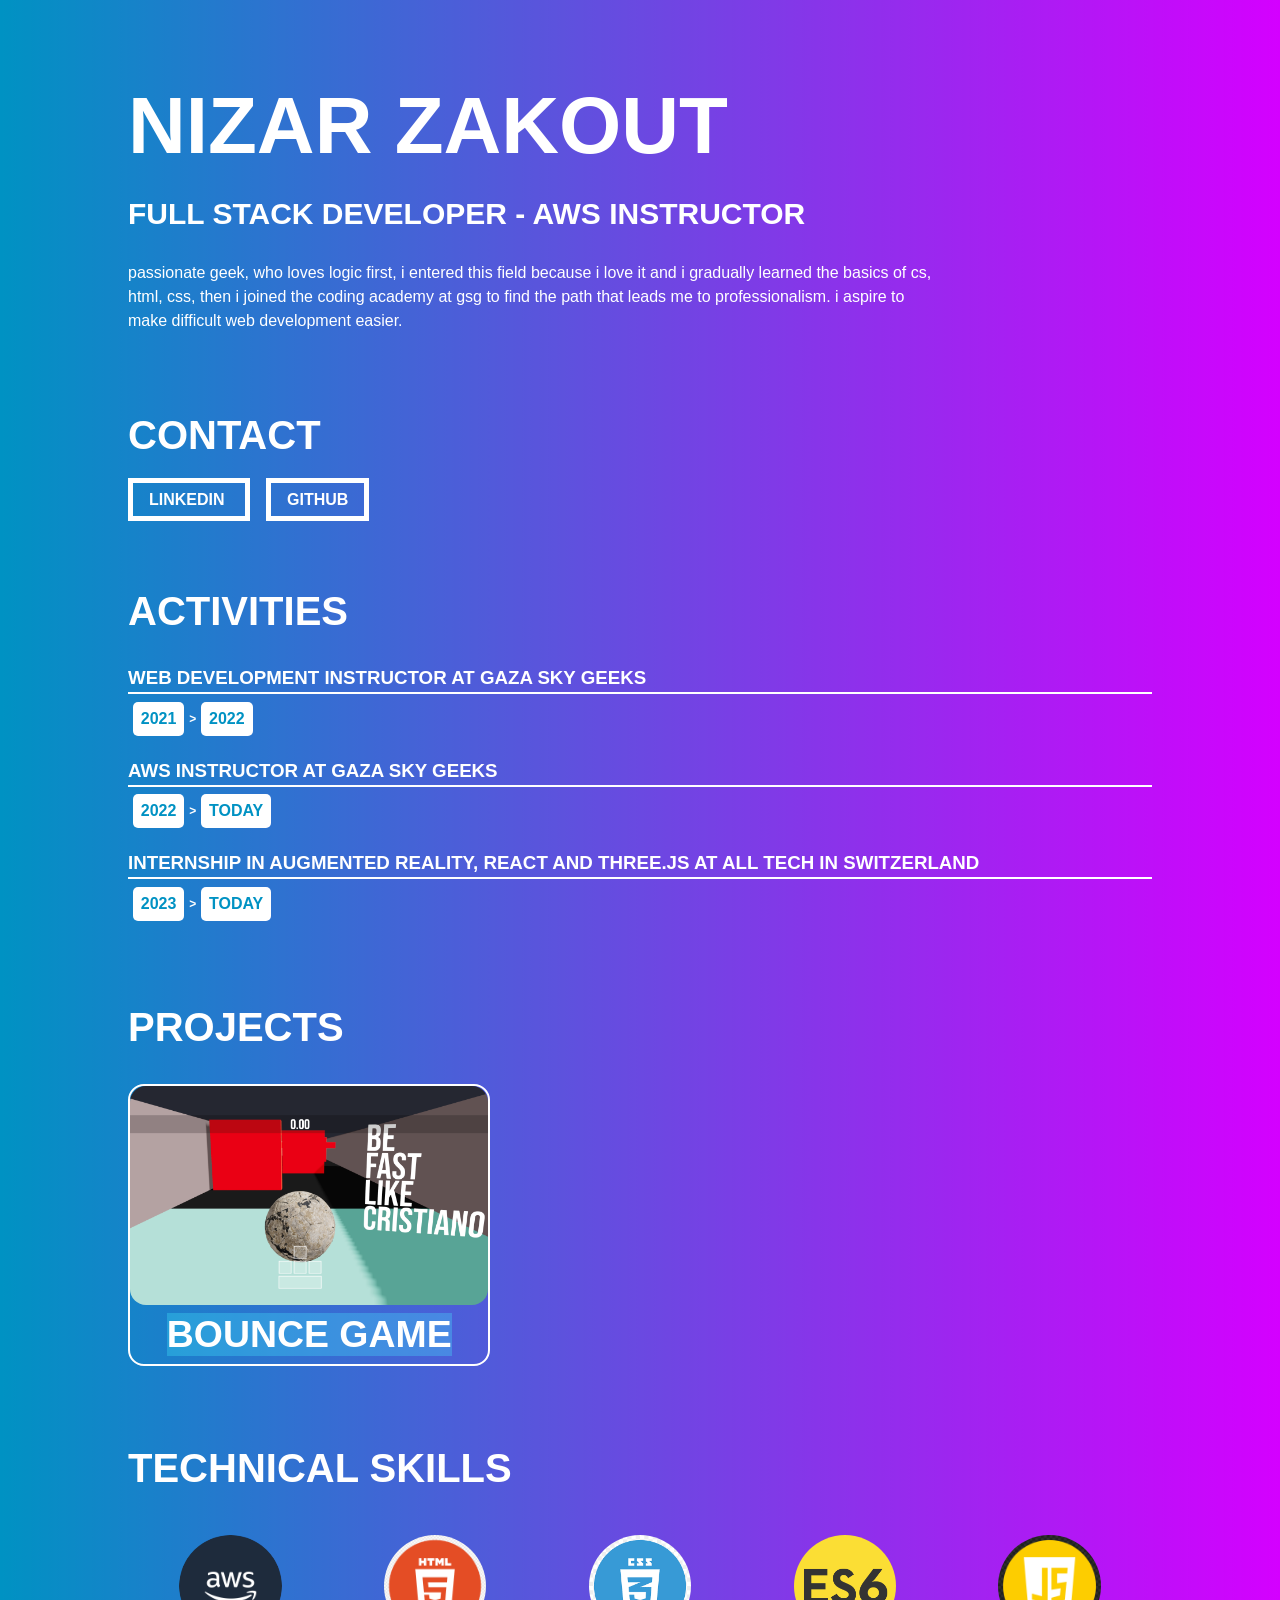
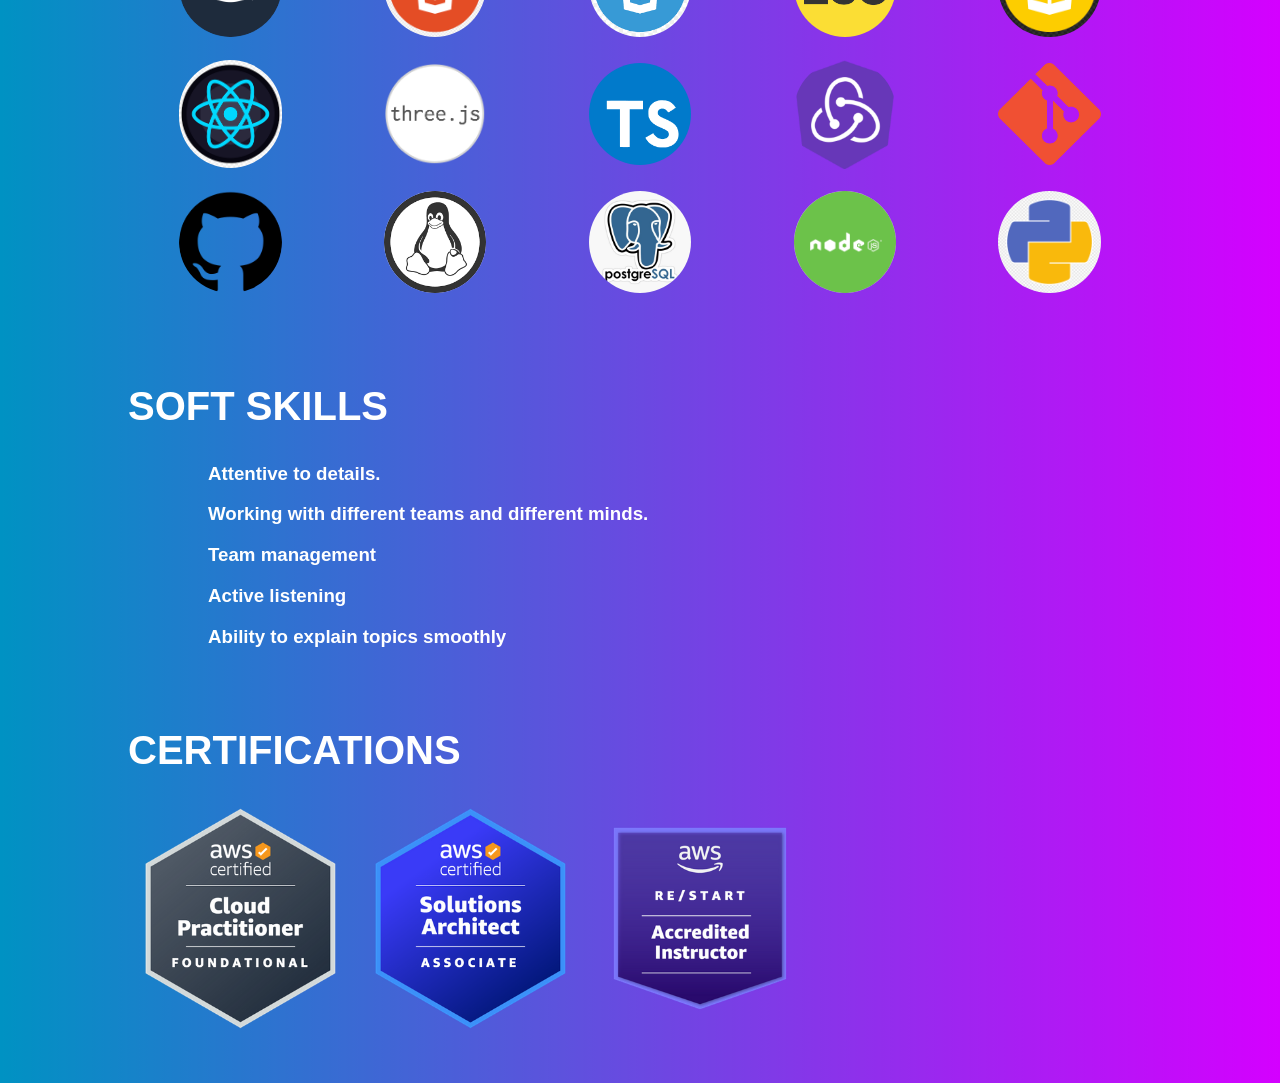
==== public/portofolio/index.html @ 2aec29e2 "update project" ====
<!DOCTYPE html>
<html lang="en">

<head>
    <meta charset="UTF-8">
    <meta http-equiv="X-UA-Compatible" content="IE=edge">
    <meta name="viewport" content="width=device-width, initial-scale=1.0">
    <link rel="stylesheet" href="./style.css" />
    <title>Portfolio</title>
</head>

<body>

    <main class="content">
        <section class="section introduction">
            <h1 class="title">Nizar Zakout</h1>
            <h1 class="sub-title">Full Stack Developer - AWS Instructor </h1>
            <p class="description">Passionate geek, who loves logic first, I
                entered this field because
                I love it and I gradually learned the basics of CS, HTML, CSS,
                then I joined
                the Coding Academy at GSG to find the path that leads me to
                professionalism.
                I aspire to make difficult web development easier.
            </p>
        </section>

        <section class="section contact">
            <h1 class="title-sm">Contact</h1>
            <div>
                <a class="btn"
                    href="https://www.linkedin.com/in/nizar-zakout-44b97421a/"
                    target="_blank">
                    LinkedIn
                </a>
                <a class="btn" href="https://github.com/Nizar7zak"
                    target="_blank">
                    Github
                </a>
            </div>
        </section>

        <section class="section activities">
            <h1 class="title-sm"> activities</h1>
            <div class="activities-container">
                <div class="activity">
                    <h3 class="activity-title">Web development Instructor At
                        GAZA SKY GEEKS</h3>
                    <div class="duration">
                        <p class="date">2021</p>
                        <p class="arrow">></p>
                        <p class="date">2022</p>
                    </div>
                </div>
                <div class="activity">
                    <h3 class="activity-title">AWS Instructor AT GAZA SKY GEEKS
                    </h3>
                    <div class="duration">
                        <p class="date">2022</p>
                        <p class="arrow">></p>
                        <p class="date">Today</p>
                    </div>
                </div>

                <div class="activity">
                    <h3 class="activity-title">Internship in Augmented Reality,
                        react and Three.js at ALL Tech in switzerland </h3>
                    <div class="duration">
                        <p class="date">2023</p>
                        <p class="arrow">></p>
                        <p class="date">Today</p>
                    </div>
                </div>

            </div>
        </section>

        <section class="section projects">
            <h1 class="title-sm"> Projects</h1>
            <div class="projects-container">
                <div class="project">
                    <a target="_blank" class="link" href="https://bounce-game-roan.vercel.app/">
                        <img class="project-image" alt="BounceGame"src="./logos/bounceGame.png" />
                        <h3 class="project-title">Bounce Game</h3>                    
                    </a>
                   

                </div>

            </div>
        </section>


        <section class="section skills">
            <h1 class="title-sm"> Technical Skills</h1>
            <div class="skills-container">
                <img class="logo" alt="aws" src="./logos/aws2.png" />
                <img class="logo" alt="html" src="./logos/html5.png" />
                <img class="logo" alt="css" src="./logos/css.png" />
                <img class="logo" alt="es6" src="./logos/es6.png" />
                <img class="logo" alt="js" src="./logos/js.png" />
                <img class="logo" alt="react" src="./logos/reactt.png" />
                <img class="logo" alt="three" src="./logos/threeJs.png" />
                <img class="logo" alt="typescript" src="./logos/ts.png" />
                <img class="logo" alt="redux" src="./logos/reduxx.png" />
                <img class="logo" alt="git" src="./logos/git.png" />
                <img class="logo" alt="github" src="./logos/github.png" />
                <img class="logo" alt="shell" src="./logos/unix.png" />
                <img class="logo" alt="SQL" src="./logos/post.jpeg" />
                <img class="logo" alt="node" src="./logos/node.png" />
                <img class="logo" alt="python" src="./logos/pythonn.png" />

            </div>
        </section>

        <section class="section soft">
            <h1 class="title-sm"> Soft Skills</h1>
            <div class="soft-container">
                <h3 class="skill-title">
                    Attentive to details.
                </h3>
                <h3 class="skill-title">
                    Working with different teams and different minds.

                </h3>
                <h3 class="skill-title">
                    Team management
                </h3>
                <h3 class="skill-title">
                    Active listening
                </h3>
                <h3 class="skill-title">
                    Ability to explain topics smoothly
                </h3>

            </div>
        </section>


        <section class="section certifications">
            <h1 class="title-sm"> Certifications</h1>
            <div class="certifications-container">
                <img class="cert" alt="CP" src="./logos/cp.png" />
                <img class="cert" alt="SAA" src="./logos/saa.png" />
                <img class="cert" alt="CI" src="./logos/ci.png" />
            </div>
        </section>


    </main>
</body>

</html>
---- public/portofolio/style.css ----
body, html {
    box-sizing: border-box;
    margin: 0;
    padding: 0;
    border: 0;
    text-size-adjust: 100%;
    background: #0092c3;
    background-image: linear-gradient(to right, rgba(255,0,0,0), rgb(212, 0, 255));
    color: #fff;
    font-weight: 400;
    font-size: 16px;
    font-family: sans-serif;
    display: flex;
    justify-content: center;
    align-items: center;
    text-transform: uppercase;
}

main { 
    width: 80%;
}

section {
    width: 100%;
    margin-top: 5rem;
}

.title {
    margin-bottom: 0.05em;
    font-size: 80px;
    font-weight: 700;
}

.title-sm {
    font-size: 40px;
}

.sub-title {
    font-size: 30px;
    margin-bottom: 1em;
}

.description {
    vertical-align: baseline;
    line-height: 1.5em;
    width: 80%;
    text-transform: lowercase;
}

.btn {
    text-decoration: none;
    color: #ffffff;
    padding: 0.5rem 1rem;
    border: 5px solid #fff;
    font-weight: 700;
    cursor: pointer;
    margin-right: 1rem;
}

.btn:hover {
    color: #0092c3;
    border: 5px solid #0092c3;
    background-color: #fff;
}

.skills-container {
    width: 100%;
    display: flex;
    height: auto;
    justify-content: space-around;
    align-items: center;
    flex-wrap: wrap;
}
.logo {
    max-width: 10%;
    border-radius: 5rem;
    margin:0.7rem 3rem;
}

.projects-container {
    width: 100%;
}

.project{
    max-width: 35%;
    border: 2px solid #fff;
    border-radius: 1rem;
}

.project-image {
    max-width: 100%;
    border-radius: 1rem;
}

.link {
    text-decoration: none;
    color: #ffffff;
    font-size: 2rem;
    font-weight: bold;
    display: flex;
    flex-direction: column;
    justify-content: center;
    align-items: center;
}

.project-title {
    background-color: #45f3ff46;
    margin: 0.5rem 0 0.5rem 0 ;
}


.duration {
    display: flex;
    justify-content:flex-start;
    align-items: center;
}
.date {
    display: inline-block;
    text-transform: uppercase;
    padding: 8px 8px;
    color: #0092c3;
    background: #fff;
    font-weight: 900;
    border-radius: 5px;
    margin: 0.3rem;
}

.arrow {
    font-size: 12px;
    font-weight: bold;
}
.activity-title {
    padding-bottom: 3px;
    margin-bottom: 3px;
    border-bottom: 2px solid #fff;
}

.soft-container {
    width: 80%;
    padding-left: 5rem;

}
.skill-title {
    margin-bottom: 3px;
    text-transform: none;
}

.certifications {
    margin-bottom: 3rem;
}

.cert {
    max-width: 22%;
}
/* width */
::-webkit-scrollbar {
    width: 10px;
  }
  
  /* Track */
  ::-webkit-scrollbar-track {
    background: #0a0a0a; 
  }
   
  /* Handle */
  ::-webkit-scrollbar-thumb {
    background: #888; 
  }
  
  /* Handle on hover */
  ::-webkit-scrollbar-thumb:hover {
    background: #555; 
  }
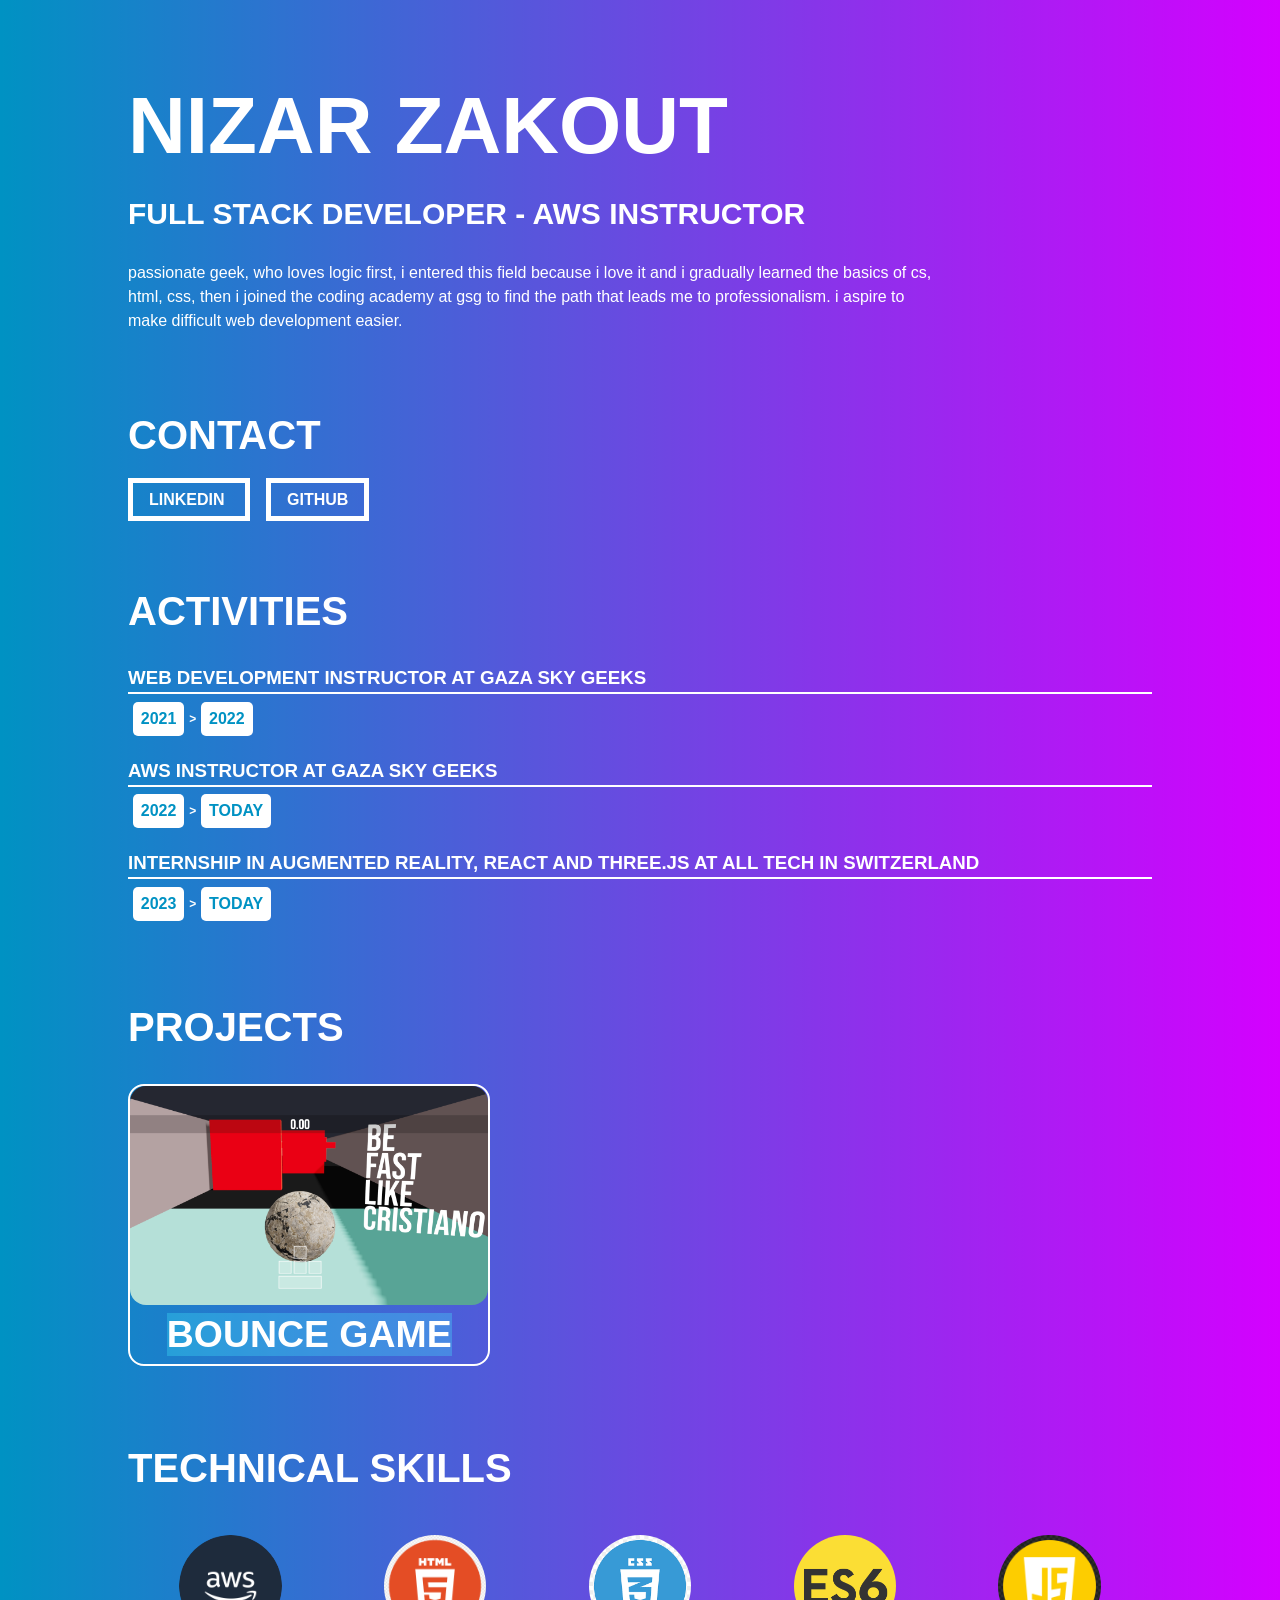
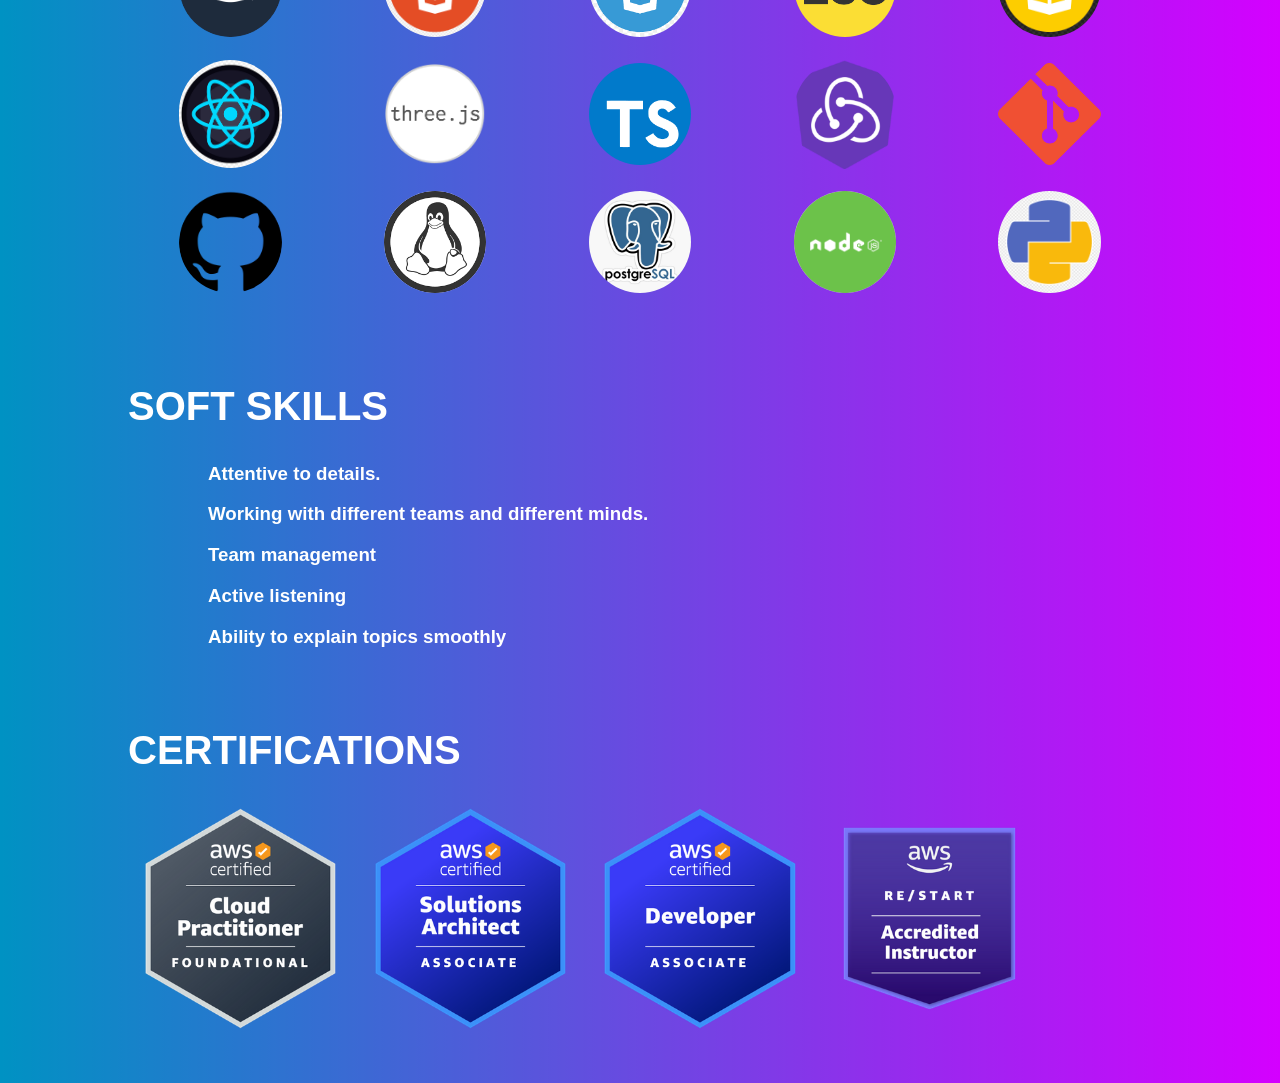
==== commit 5ae6a3bb: "developer" ====
--- a/public/portofolio/index.html
+++ b/public/portofolio/index.html
@@ -1,153 +1,141 @@
 <!DOCTYPE html>
 <html lang="en">
-
-<head>
-    <meta charset="UTF-8">
-    <meta http-equiv="X-UA-Compatible" content="IE=edge">
-    <meta name="viewport" content="width=device-width, initial-scale=1.0">
+  <head>
+    <meta charset="UTF-8" />
+    <meta http-equiv="X-UA-Compatible" content="IE=edge" />
+    <meta name="viewport" content="width=device-width, initial-scale=1.0" />
     <link rel="stylesheet" href="./style.css" />
     <title>Portfolio</title>
-</head>
+  </head>
 
-<body>
+  <body>
+    <main class="content">
+      <section class="section introduction">
+        <h1 class="title">Nizar Zakout</h1>
+        <h1 class="sub-title">Full Stack Developer - AWS Instructor</h1>
+        <p class="description">
+          Passionate geek, who loves logic first, I entered this field because I
+          love it and I gradually learned the basics of CS, HTML, CSS, then I
+          joined the Coding Academy at GSG to find the path that leads me to
+          professionalism. I aspire to make difficult web development easier.
+        </p>
+      </section>
 
-    <main class="content">
-        <section class="section introduction">
-            <h1 class="title">Nizar Zakout</h1>
-            <h1 class="sub-title">Full Stack Developer - AWS Instructor </h1>
-            <p class="description">Passionate geek, who loves logic first, I
-                entered this field because
-                I love it and I gradually learned the basics of CS, HTML, CSS,
-                then I joined
-                the Coding Academy at GSG to find the path that leads me to
-                professionalism.
-                I aspire to make difficult web development easier.
-            </p>
-        </section>
+      <section class="section contact">
+        <h1 class="title-sm">Contact</h1>
+        <div>
+          <a
+            class="btn"
+            href="https://www.linkedin.com/in/nizar-zakout-44b97421a/"
+            target="_blank"
+          >
+            LinkedIn
+          </a>
+          <a class="btn" href="https://github.com/Nizar7zak" target="_blank">
+            Github
+          </a>
+        </div>
+      </section>
 
-        <section class="section contact">
-            <h1 class="title-sm">Contact</h1>
-            <div>
-                <a class="btn"
-                    href="https://www.linkedin.com/in/nizar-zakout-44b97421a/"
-                    target="_blank">
-                    LinkedIn
-                </a>
-                <a class="btn" href="https://github.com/Nizar7zak"
-                    target="_blank">
-                    Github
-                </a>
+      <section class="section activities">
+        <h1 class="title-sm">activities</h1>
+        <div class="activities-container">
+          <div class="activity">
+            <h3 class="activity-title">
+              Web development Instructor At GAZA SKY GEEKS
+            </h3>
+            <div class="duration">
+              <p class="date">2021</p>
+              <p class="arrow">></p>
+              <p class="date">2022</p>
             </div>
-        </section>
+          </div>
+          <div class="activity">
+            <h3 class="activity-title">AWS Instructor AT GAZA SKY GEEKS</h3>
+            <div class="duration">
+              <p class="date">2022</p>
+              <p class="arrow">></p>
+              <p class="date">Today</p>
+            </div>
+          </div>
 
-        <section class="section activities">
-            <h1 class="title-sm"> activities</h1>
-            <div class="activities-container">
-                <div class="activity">
-                    <h3 class="activity-title">Web development Instructor At
-                        GAZA SKY GEEKS</h3>
-                    <div class="duration">
-                        <p class="date">2021</p>
-                        <p class="arrow">></p>
-                        <p class="date">2022</p>
-                    </div>
-                </div>
-                <div class="activity">
-                    <h3 class="activity-title">AWS Instructor AT GAZA SKY GEEKS
-                    </h3>
-                    <div class="duration">
-                        <p class="date">2022</p>
-                        <p class="arrow">></p>
-                        <p class="date">Today</p>
-                    </div>
-                </div>
+          <div class="activity">
+            <h3 class="activity-title">
+              Internship in Augmented Reality, react and Three.js at ALL Tech in
+              switzerland
+            </h3>
+            <div class="duration">
+              <p class="date">2023</p>
+              <p class="arrow">></p>
+              <p class="date">Today</p>
+            </div>
+          </div>
+        </div>
+      </section>
 
-                <div class="activity">
-                    <h3 class="activity-title">Internship in Augmented Reality,
-                        react and Three.js at ALL Tech in switzerland </h3>
-                    <div class="duration">
-                        <p class="date">2023</p>
-                        <p class="arrow">></p>
-                        <p class="date">Today</p>
-                    </div>
-                </div>
+      <section class="section projects">
+        <h1 class="title-sm">Projects</h1>
+        <div class="projects-container">
+          <div class="project">
+            <a
+              target="_blank"
+              class="link"
+              href="https://bounce-game-roan.vercel.app/"
+            >
+              <img
+                class="project-image"
+                alt="BounceGame"
+                src="./logos/bounceGame.png"
+              />
+              <h3 class="project-title">Bounce Game</h3>
+            </a>
+          </div>
+        </div>
+      </section>
 
-            </div>
-        </section>
+      <section class="section skills">
+        <h1 class="title-sm">Technical Skills</h1>
+        <div class="skills-container">
+          <img class="logo" alt="aws" src="./logos/aws2.png" />
+          <img class="logo" alt="html" src="./logos/html5.png" />
+          <img class="logo" alt="css" src="./logos/css.png" />
+          <img class="logo" alt="es6" src="./logos/es6.png" />
+          <img class="logo" alt="js" src="./logos/js.png" />
+          <img class="logo" alt="react" src="./logos/reactt.png" />
+          <img class="logo" alt="three" src="./logos/threeJs.png" />
+          <img class="logo" alt="typescript" src="./logos/ts.png" />
+          <img class="logo" alt="redux" src="./logos/reduxx.png" />
+          <img class="logo" alt="git" src="./logos/git.png" />
+          <img class="logo" alt="github" src="./logos/github.png" />
+          <img class="logo" alt="shell" src="./logos/unix.png" />
+          <img class="logo" alt="SQL" src="./logos/post.jpeg" />
+          <img class="logo" alt="node" src="./logos/node.png" />
+          <img class="logo" alt="python" src="./logos/pythonn.png" />
+        </div>
+      </section>
 
-        <section class="section projects">
-            <h1 class="title-sm"> Projects</h1>
-            <div class="projects-container">
-                <div class="project">
-                    <a target="_blank" class="link" href="https://bounce-game-roan.vercel.app/">
-                        <img class="project-image" alt="BounceGame"src="./logos/bounceGame.png" />
-                        <h3 class="project-title">Bounce Game</h3>                    
-                    </a>
-                   
+      <section class="section soft">
+        <h1 class="title-sm">Soft Skills</h1>
+        <div class="soft-container">
+          <h3 class="skill-title">Attentive to details.</h3>
+          <h3 class="skill-title">
+            Working with different teams and different minds.
+          </h3>
+          <h3 class="skill-title">Team management</h3>
+          <h3 class="skill-title">Active listening</h3>
+          <h3 class="skill-title">Ability to explain topics smoothly</h3>
+        </div>
+      </section>
 
-                </div>
-
-            </div>
-        </section>
-
-
-        <section class="section skills">
-            <h1 class="title-sm"> Technical Skills</h1>
-            <div class="skills-container">
-                <img class="logo" alt="aws" src="./logos/aws2.png" />
-                <img class="logo" alt="html" src="./logos/html5.png" />
-                <img class="logo" alt="css" src="./logos/css.png" />
-                <img class="logo" alt="es6" src="./logos/es6.png" />
-                <img class="logo" alt="js" src="./logos/js.png" />
-                <img class="logo" alt="react" src="./logos/reactt.png" />
-                <img class="logo" alt="three" src="./logos/threeJs.png" />
-                <img class="logo" alt="typescript" src="./logos/ts.png" />
-                <img class="logo" alt="redux" src="./logos/reduxx.png" />
-                <img class="logo" alt="git" src="./logos/git.png" />
-                <img class="logo" alt="github" src="./logos/github.png" />
-                <img class="logo" alt="shell" src="./logos/unix.png" />
-                <img class="logo" alt="SQL" src="./logos/post.jpeg" />
-                <img class="logo" alt="node" src="./logos/node.png" />
-                <img class="logo" alt="python" src="./logos/pythonn.png" />
-
-            </div>
-        </section>
-
-        <section class="section soft">
-            <h1 class="title-sm"> Soft Skills</h1>
-            <div class="soft-container">
-                <h3 class="skill-title">
-                    Attentive to details.
-                </h3>
-                <h3 class="skill-title">
-                    Working with different teams and different minds.
-
-                </h3>
-                <h3 class="skill-title">
-                    Team management
-                </h3>
-                <h3 class="skill-title">
-                    Active listening
-                </h3>
-                <h3 class="skill-title">
-                    Ability to explain topics smoothly
-                </h3>
-
-            </div>
-        </section>
-
-
-        <section class="section certifications">
-            <h1 class="title-sm"> Certifications</h1>
-            <div class="certifications-container">
-                <img class="cert" alt="CP" src="./logos/cp.png" />
-                <img class="cert" alt="SAA" src="./logos/saa.png" />
-                <img class="cert" alt="CI" src="./logos/ci.png" />
-            </div>
-        </section>
-
-
+      <section class="section certifications">
+        <h1 class="title-sm">Certifications</h1>
+        <div class="certifications-container">
+          <img class="cert" alt="CP" src="./logos/cp.png" />
+          <img class="cert" alt="SAA" src="./logos/saa.png" />
+          <img class="cert" alt="CI" src="./logos/image.png" />
+          <img class="cert" alt="CI" src="./logos/ci.png" />
+        </div>
+      </section>
     </main>
-</body>
-
-</html>+  </body>
+</html>
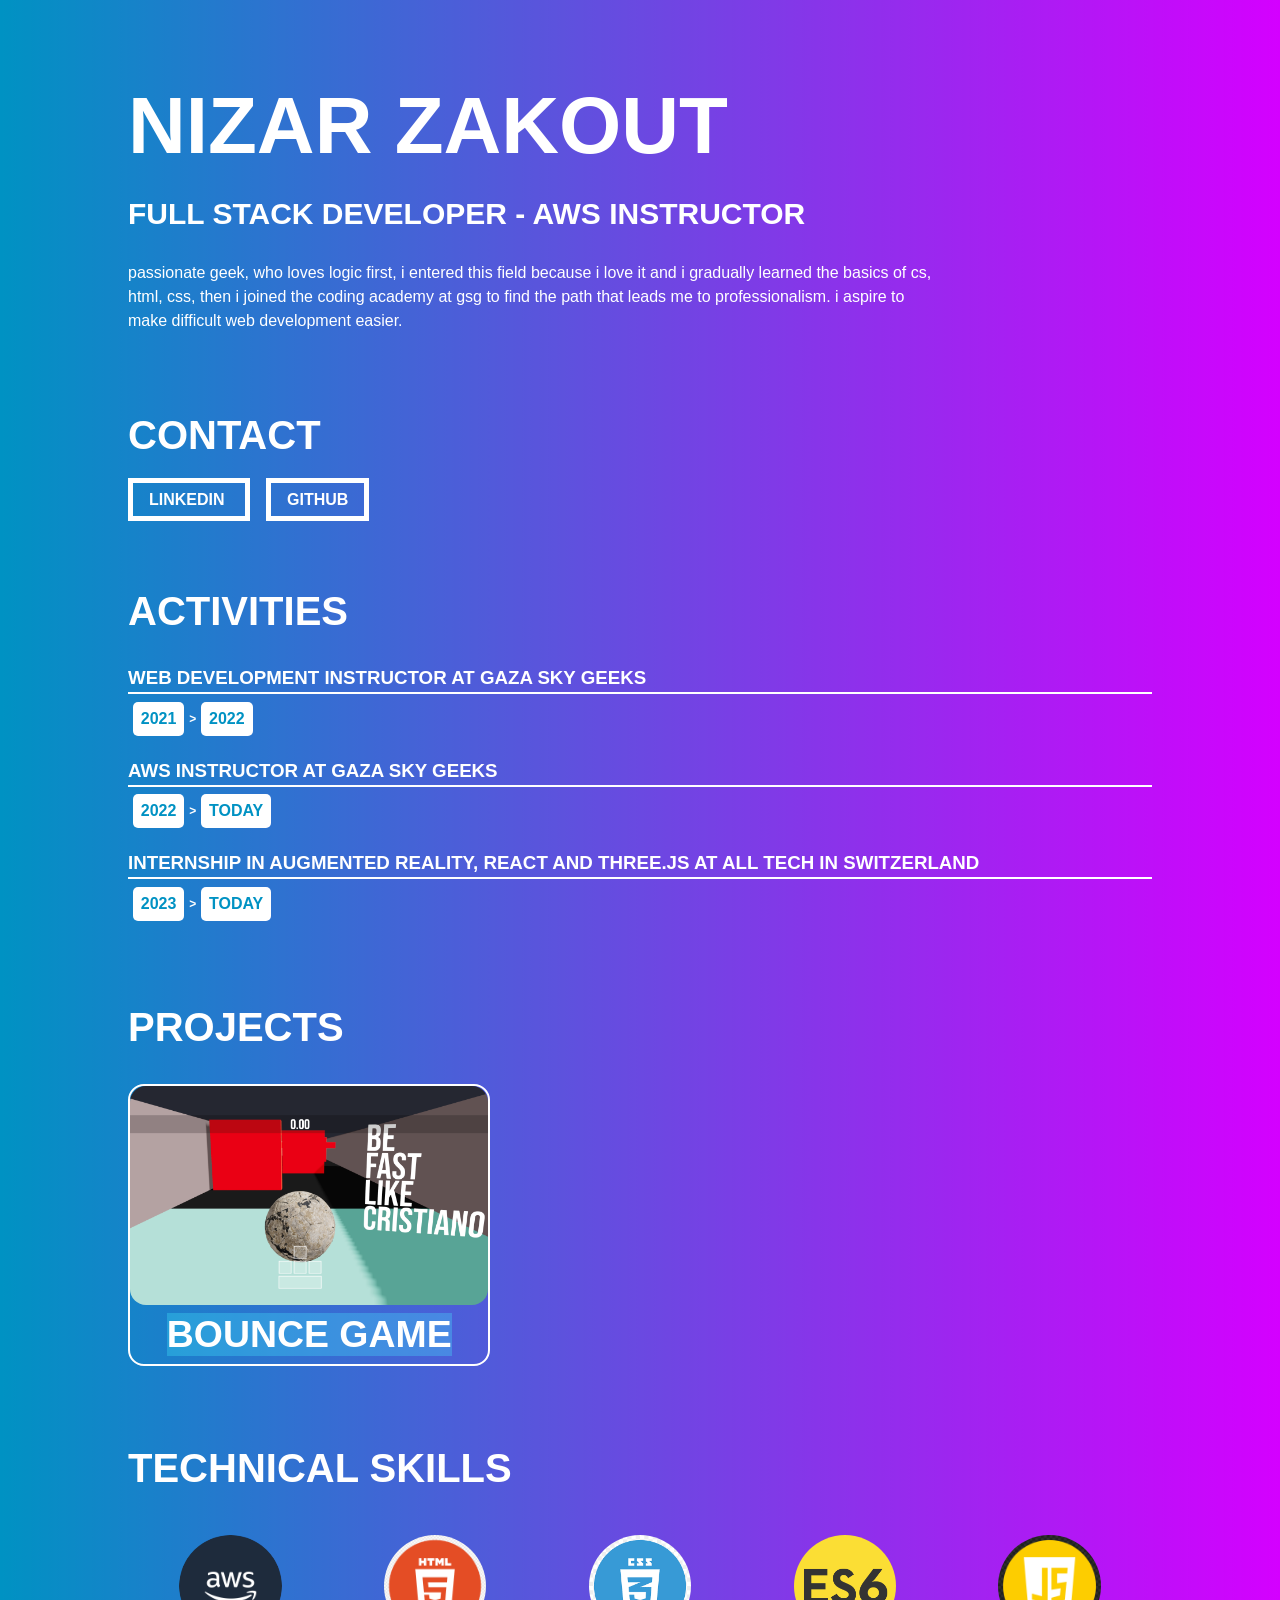
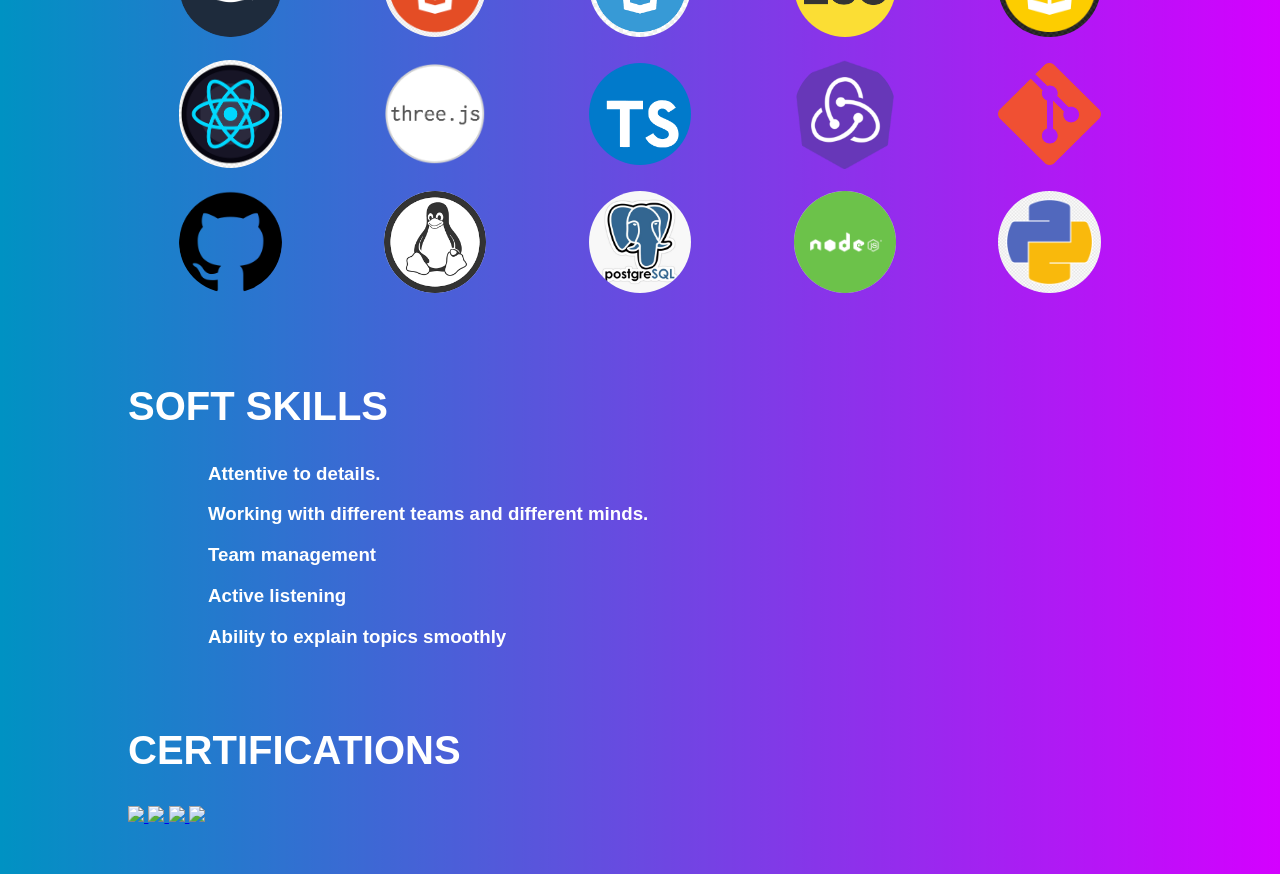
==== commit 8e969eeb: "a" ====
--- a/public/portofolio/index.html
+++ b/public/portofolio/index.html
@@ -1,141 +1,150 @@
 <!DOCTYPE html>
 <html lang="en">
-  <head>
+
+<head>
     <meta charset="UTF-8" />
     <meta http-equiv="X-UA-Compatible" content="IE=edge" />
     <meta name="viewport" content="width=device-width, initial-scale=1.0" />
     <link rel="stylesheet" href="./style.css" />
     <title>Portfolio</title>
-  </head>
+</head>
 
-  <body>
+<body>
     <main class="content">
-      <section class="section introduction">
-        <h1 class="title">Nizar Zakout</h1>
-        <h1 class="sub-title">Full Stack Developer - AWS Instructor</h1>
-        <p class="description">
-          Passionate geek, who loves logic first, I entered this field because I
-          love it and I gradually learned the basics of CS, HTML, CSS, then I
-          joined the Coding Academy at GSG to find the path that leads me to
-          professionalism. I aspire to make difficult web development easier.
-        </p>
-      </section>
+        <section class="section introduction">
+            <h1 class="title">Nizar Zakout</h1>
+            <h1 class="sub-title">Full Stack Developer - AWS Instructor</h1>
+            <p class="description">
+                Passionate geek, who loves logic first, I entered this field because I
+                love it and I gradually learned the basics of CS, HTML, CSS, then I
+                joined the Coding Academy at GSG to find the path that leads me to
+                professionalism. I aspire to make difficult web development easier.
+            </p>
+        </section>
 
-      <section class="section contact">
-        <h1 class="title-sm">Contact</h1>
-        <div>
-          <a
-            class="btn"
-            href="https://www.linkedin.com/in/nizar-zakout-44b97421a/"
-            target="_blank"
-          >
-            LinkedIn
-          </a>
-          <a class="btn" href="https://github.com/Nizar7zak" target="_blank">
-            Github
-          </a>
-        </div>
-      </section>
+        <section class="section contact">
+            <h1 class="title-sm">Contact</h1>
+            <div>
+                <a class="btn" href="https://www.linkedin.com/in/nizar-zakout-44b97421a/" target="_blank">
+                    LinkedIn
+                </a>
+                <a class="btn" href="https://github.com/Nizar7zak" target="_blank">
+                    Github
+                </a>
+            </div>
+        </section>
 
-      <section class="section activities">
-        <h1 class="title-sm">activities</h1>
-        <div class="activities-container">
-          <div class="activity">
-            <h3 class="activity-title">
-              Web development Instructor At GAZA SKY GEEKS
-            </h3>
-            <div class="duration">
-              <p class="date">2021</p>
-              <p class="arrow">></p>
-              <p class="date">2022</p>
+        <section class="section activities">
+            <h1 class="title-sm">activities</h1>
+            <div class="activities-container">
+                <div class="activity">
+                    <h3 class="activity-title">
+                        Web development Instructor At GAZA SKY GEEKS
+                    </h3>
+                    <div class="duration">
+                        <p class="date">2021</p>
+                        <p class="arrow">></p>
+                        <p class="date">2022</p>
+                    </div>
+                </div>
+                <div class="activity">
+                    <h3 class="activity-title">AWS Instructor AT GAZA SKY GEEKS</h3>
+                    <div class="duration">
+                        <p class="date">2022</p>
+                        <p class="arrow">></p>
+                        <p class="date">Today</p>
+                    </div>
+                </div>
+
+                <div class="activity">
+                    <h3 class="activity-title">
+                        Internship in Augmented Reality, react and Three.js at ALL Tech in
+                        switzerland
+                    </h3>
+                    <div class="duration">
+                        <p class="date">2023</p>
+                        <p class="arrow">></p>
+                        <p class="date">Today</p>
+                    </div>
+                </div>
             </div>
-          </div>
-          <div class="activity">
-            <h3 class="activity-title">AWS Instructor AT GAZA SKY GEEKS</h3>
-            <div class="duration">
-              <p class="date">2022</p>
-              <p class="arrow">></p>
-              <p class="date">Today</p>
+        </section>
+
+        <section class="section projects">
+            <h1 class="title-sm">Projects</h1>
+            <div class="projects-container">
+                <div class="project">
+                    <a target="_blank" class="link" href="https://bounce-game-roan.vercel.app/">
+                        <img class="project-image" alt="BounceGame" src="./logos/bounceGame.png" />
+                        <h3 class="project-title">Bounce Game</h3>
+                    </a>
+                </div>
             </div>
-          </div>
+        </section>
 
-          <div class="activity">
-            <h3 class="activity-title">
-              Internship in Augmented Reality, react and Three.js at ALL Tech in
-              switzerland
-            </h3>
-            <div class="duration">
-              <p class="date">2023</p>
-              <p class="arrow">></p>
-              <p class="date">Today</p>
+        <section class="section skills">
+            <h1 class="title-sm">Technical Skills</h1>
+            <div class="skills-container">
+                <img class="logo" alt="aws" src="./logos/aws2.png" />
+                <img class="logo" alt="html" src="./logos/html5.png" />
+                <img class="logo" alt="css" src="./logos/css.png" />
+                <img class="logo" alt="es6" src="./logos/es6.png" />
+                <img class="logo" alt="js" src="./logos/js.png" />
+                <img class="logo" alt="react" src="./logos/reactt.png" />
+                <img class="logo" alt="three" src="./logos/threeJs.png" />
+                <img class="logo" alt="typescript" src="./logos/ts.png" />
+                <img class="logo" alt="redux" src="./logos/reduxx.png" />
+                <img class="logo" alt="git" src="./logos/git.png" />
+                <img class="logo" alt="github" src="./logos/github.png" />
+                <img class="logo" alt="shell" src="./logos/unix.png" />
+                <img class="logo" alt="SQL" src="./logos/post.jpeg" />
+                <img class="logo" alt="node" src="./logos/node.png" />
+                <img class="logo" alt="python" src="./logos/pythonn.png" />
             </div>
-          </div>
-        </div>
-      </section>
+        </section>
 
-      <section class="section projects">
-        <h1 class="title-sm">Projects</h1>
-        <div class="projects-container">
-          <div class="project">
-            <a
-              target="_blank"
-              class="link"
-              href="https://bounce-game-roan.vercel.app/"
-            >
-              <img
-                class="project-image"
-                alt="BounceGame"
-                src="./logos/bounceGame.png"
-              />
-              <h3 class="project-title">Bounce Game</h3>
-            </a>
-          </div>
-        </div>
-      </section>
+        <section class="section soft">
+            <h1 class="title-sm">Soft Skills</h1>
+            <div class="soft-container">
+                <h3 class="skill-title">Attentive to details.</h3>
+                <h3 class="skill-title">
+                    Working with different teams and different minds.
+                </h3>
+                <h3 class="skill-title">Team management</h3>
+                <h3 class="skill-title">Active listening</h3>
+                <h3 class="skill-title">Ability to explain topics smoothly</h3>
+            </div>
+        </section>
 
-      <section class="section skills">
-        <h1 class="title-sm">Technical Skills</h1>
-        <div class="skills-container">
-          <img class="logo" alt="aws" src="./logos/aws2.png" />
-          <img class="logo" alt="html" src="./logos/html5.png" />
-          <img class="logo" alt="css" src="./logos/css.png" />
-          <img class="logo" alt="es6" src="./logos/es6.png" />
-          <img class="logo" alt="js" src="./logos/js.png" />
-          <img class="logo" alt="react" src="./logos/reactt.png" />
-          <img class="logo" alt="three" src="./logos/threeJs.png" />
-          <img class="logo" alt="typescript" src="./logos/ts.png" />
-          <img class="logo" alt="redux" src="./logos/reduxx.png" />
-          <img class="logo" alt="git" src="./logos/git.png" />
-          <img class="logo" alt="github" src="./logos/github.png" />
-          <img class="logo" alt="shell" src="./logos/unix.png" />
-          <img class="logo" alt="SQL" src="./logos/post.jpeg" />
-          <img class="logo" alt="node" src="./logos/node.png" />
-          <img class="logo" alt="python" src="./logos/pythonn.png" />
-        </div>
-      </section>
-
-      <section class="section soft">
-        <h1 class="title-sm">Soft Skills</h1>
-        <div class="soft-container">
-          <h3 class="skill-title">Attentive to details.</h3>
-          <h3 class="skill-title">
-            Working with different teams and different minds.
-          </h3>
-          <h3 class="skill-title">Team management</h3>
-          <h3 class="skill-title">Active listening</h3>
-          <h3 class="skill-title">Ability to explain topics smoothly</h3>
-        </div>
-      </section>
-
-      <section class="section certifications">
-        <h1 class="title-sm">Certifications</h1>
-        <div class="certifications-container">
-          <img class="cert" alt="CP" src="./logos/cp.png" />
+        <section class="section certifications">
+            <h1 class="title-sm">Certifications</h1>
+            <div class="certifications-container">
+                <!-- <img class="cert" alt="CP" src="./logos/cp.png" />
           <img class="cert" alt="SAA" src="./logos/saa.png" />
           <img class="cert" alt="CI" src="./logos/image.png" />
-          <img class="cert" alt="CI" src="./logos/ci.png" />
-        </div>
-      </section>
+          <img class="cert" alt="CI" src="./logos/ci.png" /> -->
+                <a class="cert" href="https://www.credly.com/badges/787ad5b5-cea7-4c0f-84db-a804a7e123a2/public_url">
+                    <img width="150px"
+                        src="https://user-images.githubusercontent.com/72108088/184443807-a63a0c6d-2c54-4cab-a0ca-32901085071d.png">
+                </a>
+
+                <a class="cert" href="https://www.credly.com/badges/86e4acda-da36-4c17-ad5a-3e004e38d257/public_url">
+                    <img width="150px"
+                        src="https://user-images.githubusercontent.com/72108088/187437809-9cea7190-01c7-482e-81fc-f888e3782824.png">
+                </a>
+
+                <a class="cert" href="https://www.credly.com/badges/8bd81c16-646e-430b-bdfe-1af02fe9a2f1/public_url">
+                    <img width="150px"
+                        src="https://user-images.githubusercontent.com/72108088/235106971-038b8b83-ec61-424b-b8b7-64f63761458b.png">
+                </a>
+
+
+                <a class="cert" href="https://www.credly.com/badges/6035d571-3bfd-42b3-bce7-bf5b8e37ae32/public_url">
+                    <img width="150px"
+                        src="https://user-images.githubusercontent.com/72108088/254238177-e17e055e-c579-4f1d-98af-55c5b4baca5b.png">
+                </a>
+        </section>
     </main>
-  </body>
-</html>
+</body>
+
+</html>
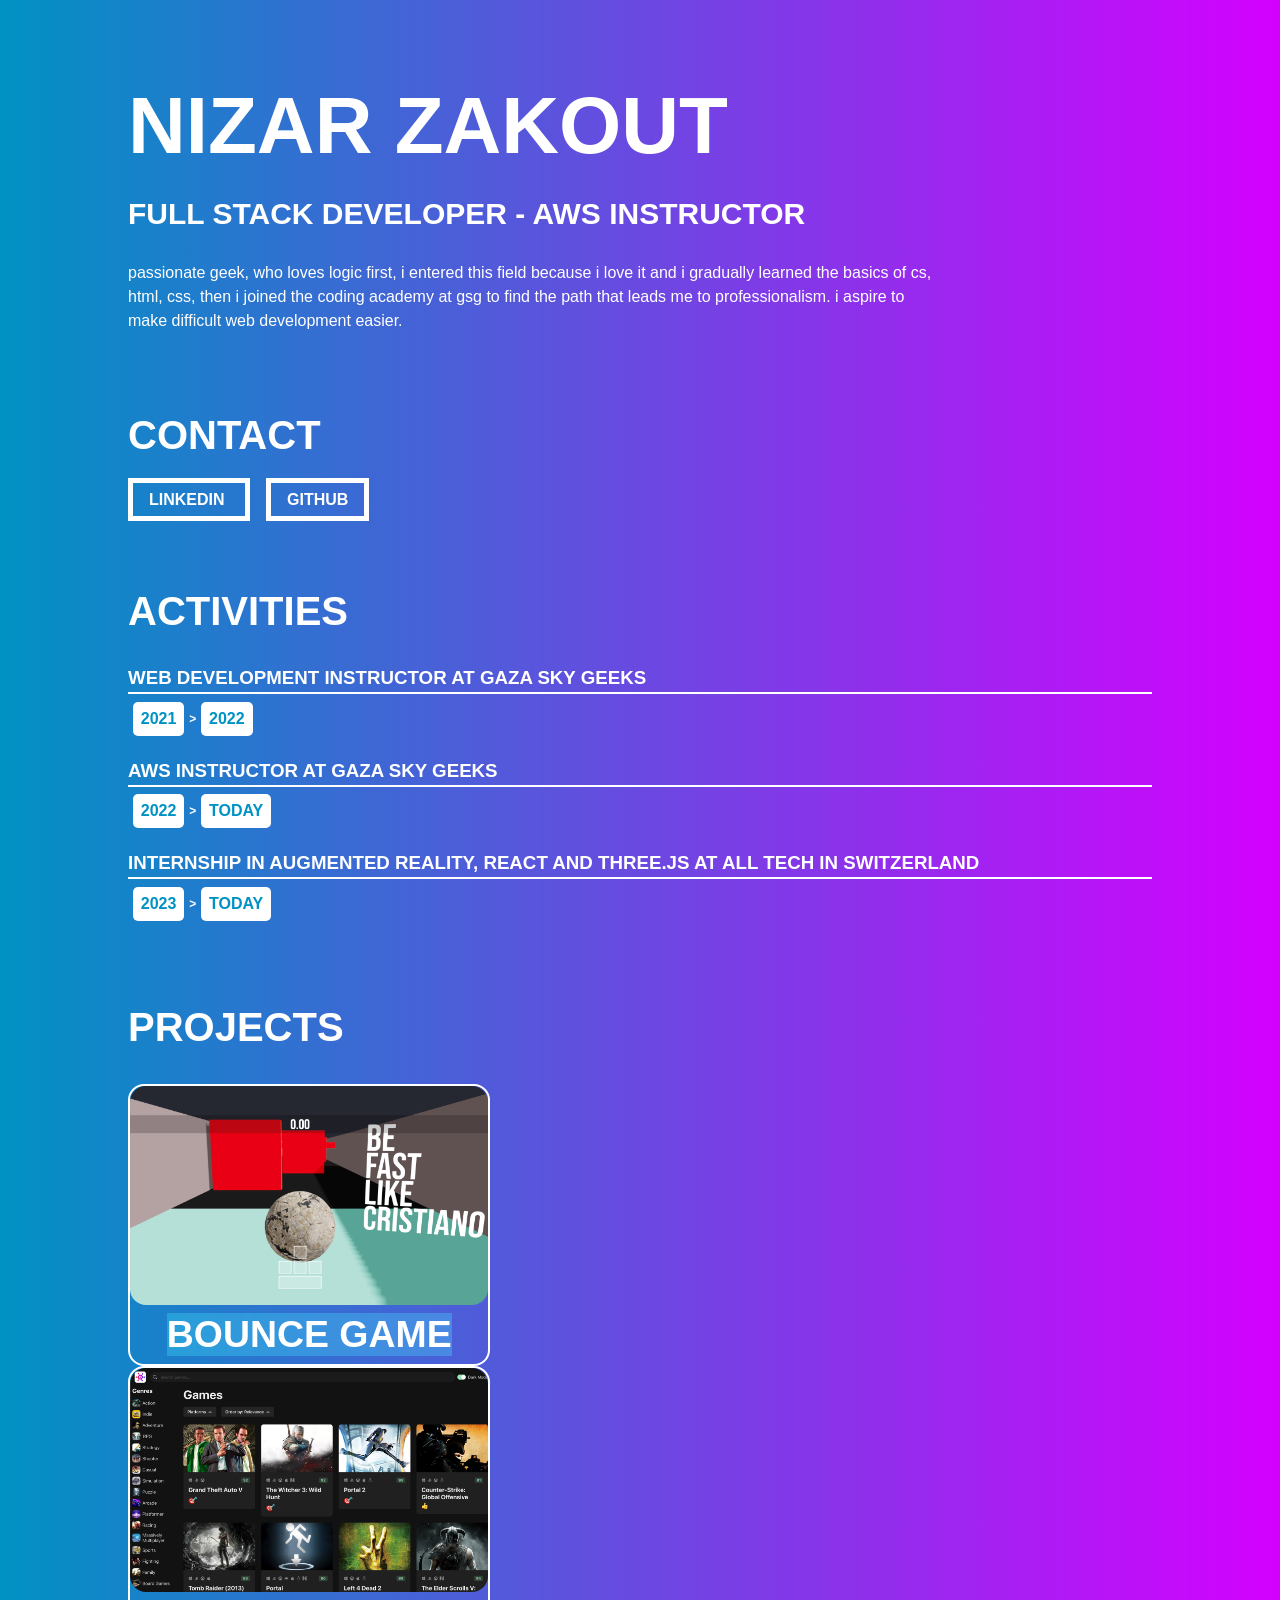
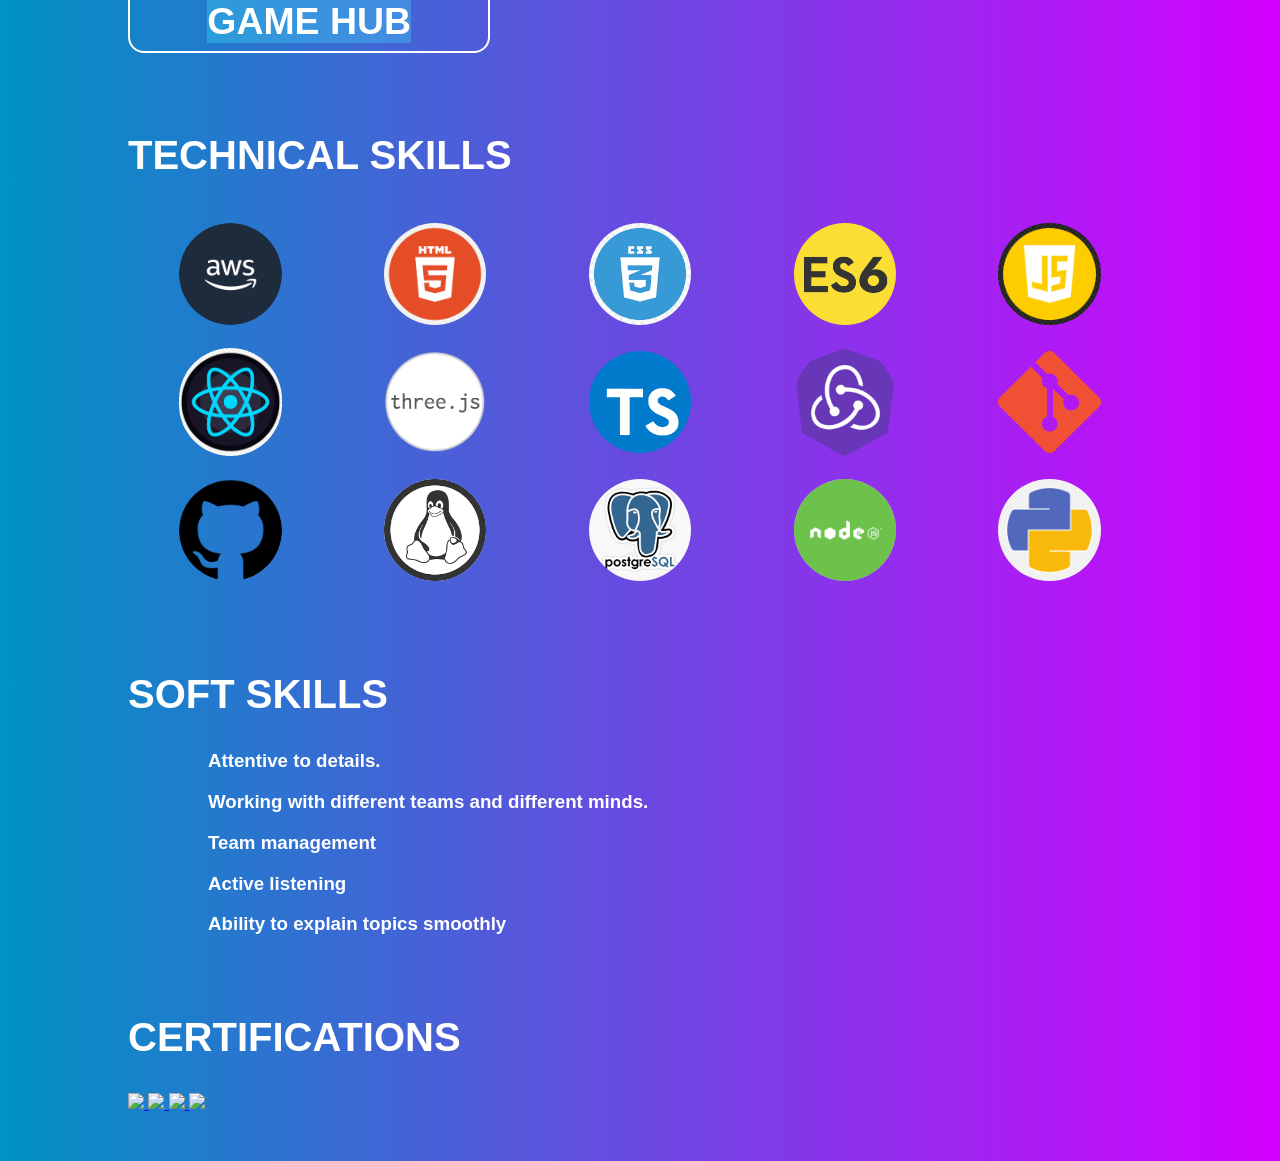
==== commit 139a1de9: "add gamehub project" ====
--- a/public/portofolio/index.html
+++ b/public/portofolio/index.html
@@ -80,6 +80,14 @@
                     </a>
                 </div>
             </div>
+            <div class="projects-container">
+                <div class="project">
+                    <a target="_blank" class="link" href="https://game-hub-zeta-lilac-15.vercel.app/">
+                        <img class="project-image" alt="BounceGame" src="./logos/gamehub.png" />
+                        <h3 class="project-title">Game Hub</h3>
+                    </a>
+                </div>
+            </div>
         </section>
 
         <section class="section skills">
@@ -119,27 +127,23 @@
         <section class="section certifications">
             <h1 class="title-sm">Certifications</h1>
             <div class="certifications-container">
-                <!-- <img class="cert" alt="CP" src="./logos/cp.png" />
-          <img class="cert" alt="SAA" src="./logos/saa.png" />
-          <img class="cert" alt="CI" src="./logos/image.png" />
-          <img class="cert" alt="CI" src="./logos/ci.png" /> -->
-                <a class="cert" href="https://www.credly.com/badges/787ad5b5-cea7-4c0f-84db-a804a7e123a2/public_url">
+                <a target="_blank" class="cert" href="https://www.credly.com/badges/787ad5b5-cea7-4c0f-84db-a804a7e123a2/public_url">
                     <img width="150px"
                         src="https://user-images.githubusercontent.com/72108088/184443807-a63a0c6d-2c54-4cab-a0ca-32901085071d.png">
                 </a>
 
-                <a class="cert" href="https://www.credly.com/badges/86e4acda-da36-4c17-ad5a-3e004e38d257/public_url">
+                <a target="_blank" class="cert" href="https://www.credly.com/badges/86e4acda-da36-4c17-ad5a-3e004e38d257/public_url">
                     <img width="150px"
                         src="https://user-images.githubusercontent.com/72108088/187437809-9cea7190-01c7-482e-81fc-f888e3782824.png">
                 </a>
 
-                <a class="cert" href="https://www.credly.com/badges/8bd81c16-646e-430b-bdfe-1af02fe9a2f1/public_url">
+                <a target="_blank" class="cert" href="https://www.credly.com/badges/8bd81c16-646e-430b-bdfe-1af02fe9a2f1/public_url">
                     <img width="150px"
                         src="https://user-images.githubusercontent.com/72108088/235106971-038b8b83-ec61-424b-b8b7-64f63761458b.png">
                 </a>
 
 
-                <a class="cert" href="https://www.credly.com/badges/6035d571-3bfd-42b3-bce7-bf5b8e37ae32/public_url">
+                <a target="_blank" class="cert" href="https://www.credly.com/badges/6035d571-3bfd-42b3-bce7-bf5b8e37ae32/public_url">
                     <img width="150px"
                         src="https://user-images.githubusercontent.com/72108088/254238177-e17e055e-c579-4f1d-98af-55c5b4baca5b.png">
                 </a>
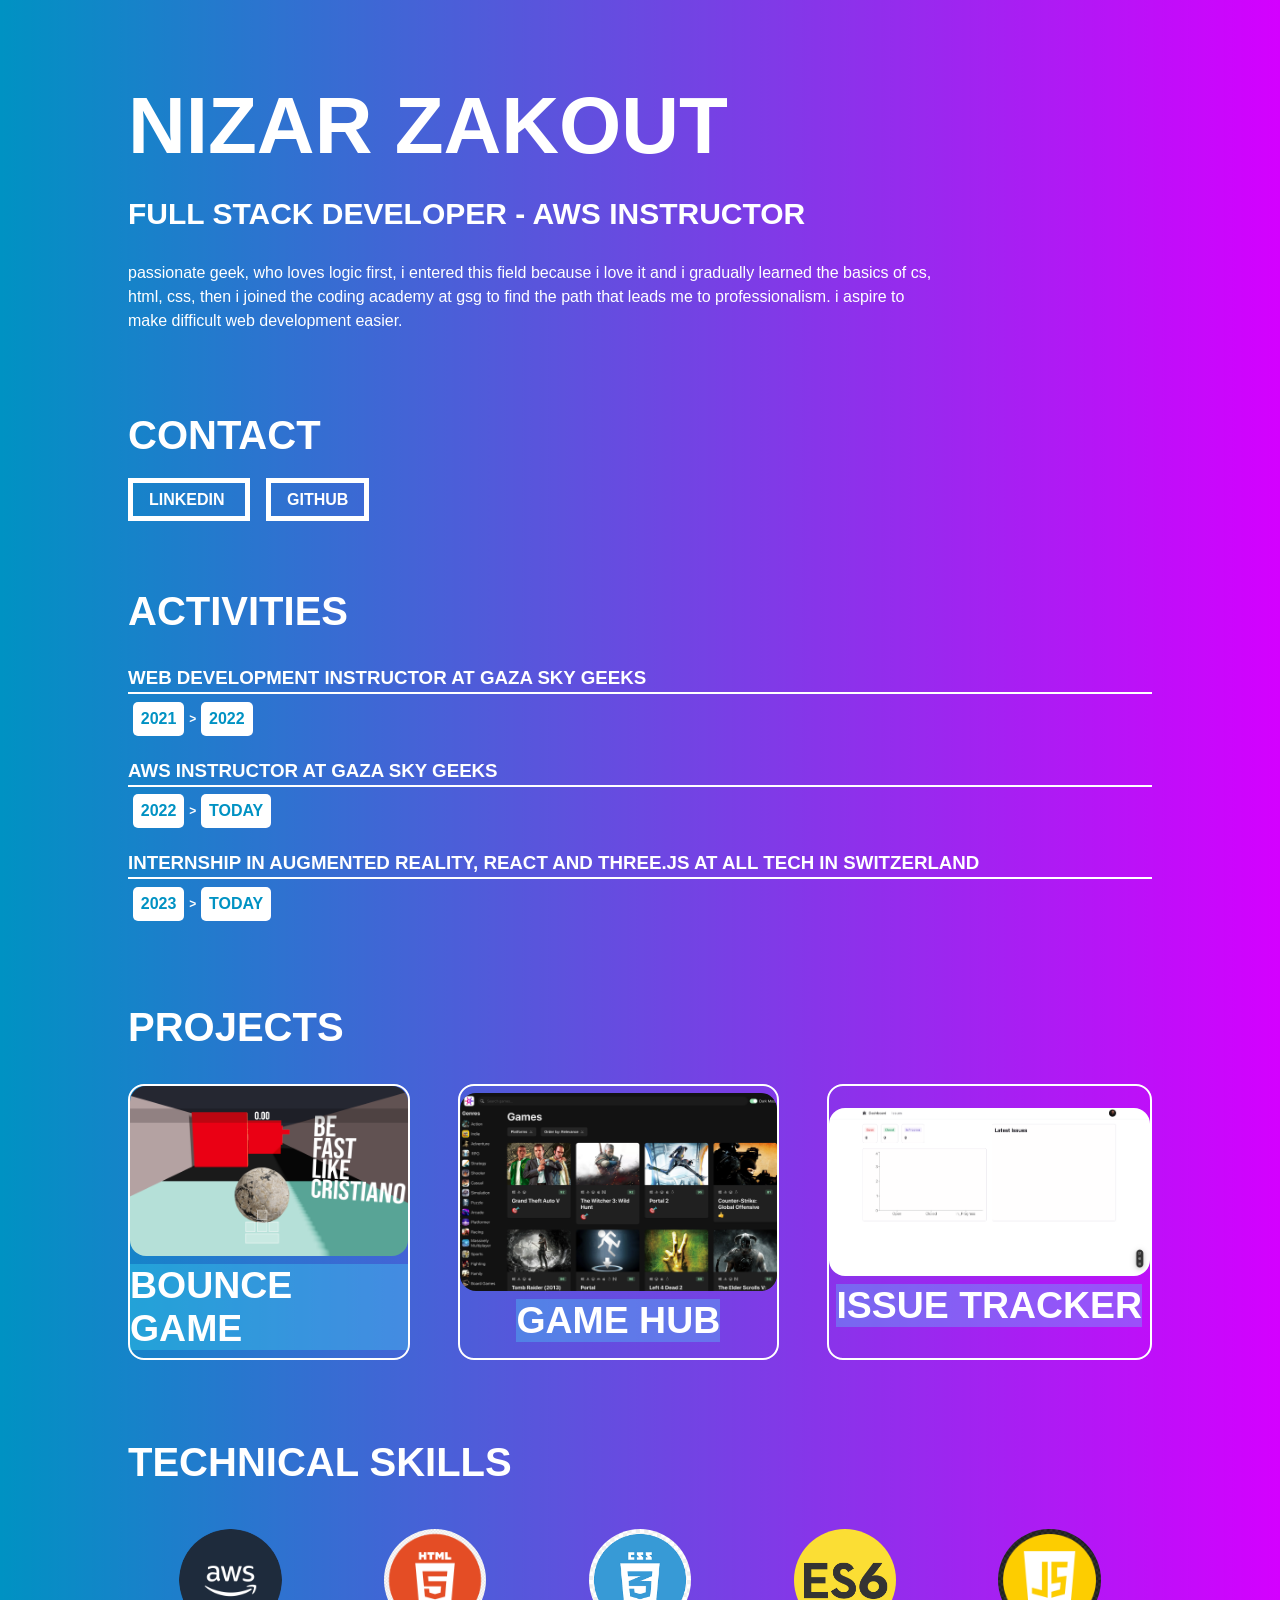
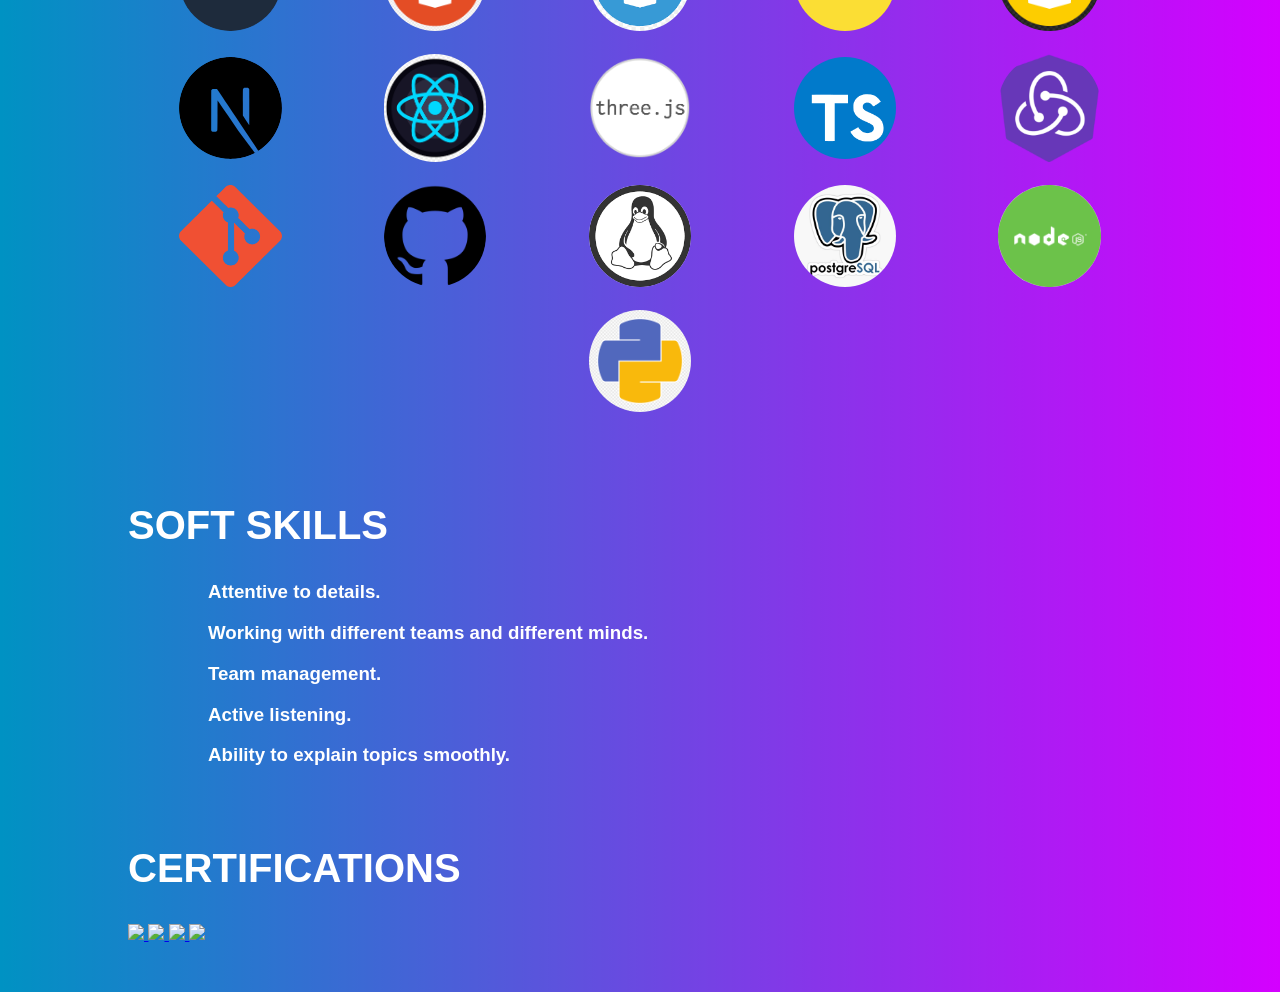
==== commit a3631c2c: "edit" ====
--- a/public/portofolio/index.html
+++ b/public/portofolio/index.html
@@ -73,21 +73,33 @@
         <section class="section projects">
             <h1 class="title-sm">Projects</h1>
             <div class="projects-container">
+
                 <div class="project">
                     <a target="_blank" class="link" href="https://bounce-game-roan.vercel.app/">
                         <img class="project-image" alt="BounceGame" src="./logos/bounceGame.png" />
                         <h3 class="project-title">Bounce Game</h3>
                     </a>
                 </div>
-            </div>
-            <div class="projects-container">
+
+                           
                 <div class="project">
                     <a target="_blank" class="link" href="https://game-hub-zeta-lilac-15.vercel.app/">
                         <img class="project-image" alt="BounceGame" src="./logos/gamehub.png" />
                         <h3 class="project-title">Game Hub</h3>
                     </a>
                 </div>
+
+                                           
+                <div class="project">
+                    <a target="_blank" class="link" href="https://issue-tracker-swart-two.vercel.app/">
+                        <img class="project-image" alt="Issue Tracker" src="./logos/issuetracker.png" />
+                        <h3 class="project-title">Issue Tracker</h3>
+                    </a>
+                </div>
+
             </div>
+
+
         </section>
 
         <section class="section skills">
@@ -98,6 +110,7 @@
                 <img class="logo" alt="css" src="./logos/css.png" />
                 <img class="logo" alt="es6" src="./logos/es6.png" />
                 <img class="logo" alt="js" src="./logos/js.png" />
+                <img class="logo" alt="next.js" src="./logos/nextjs.e54be70c.svg" />
                 <img class="logo" alt="react" src="./logos/reactt.png" />
                 <img class="logo" alt="three" src="./logos/threeJs.png" />
                 <img class="logo" alt="typescript" src="./logos/ts.png" />
@@ -118,9 +131,9 @@
                 <h3 class="skill-title">
                     Working with different teams and different minds.
                 </h3>
-                <h3 class="skill-title">Team management</h3>
-                <h3 class="skill-title">Active listening</h3>
-                <h3 class="skill-title">Ability to explain topics smoothly</h3>
+                <h3 class="skill-title">Team management.</h3>
+                <h3 class="skill-title">Active listening.</h3>
+                <h3 class="skill-title">Ability to explain topics smoothly.</h3>
             </div>
         </section>
 
--- a/public/portofolio/style.css
+++ b/public/portofolio/style.css
@@ -79,12 +79,17 @@
 
 .projects-container {
     width: 100%;
+    display: flex;
+    gap: 3rem;
+
 }
 
 .project{
     max-width: 35%;
     border: 2px solid #fff;
     border-radius: 1rem;
+    display: flex;
+    justify-content: space-between;
 }
 
 .project-image {
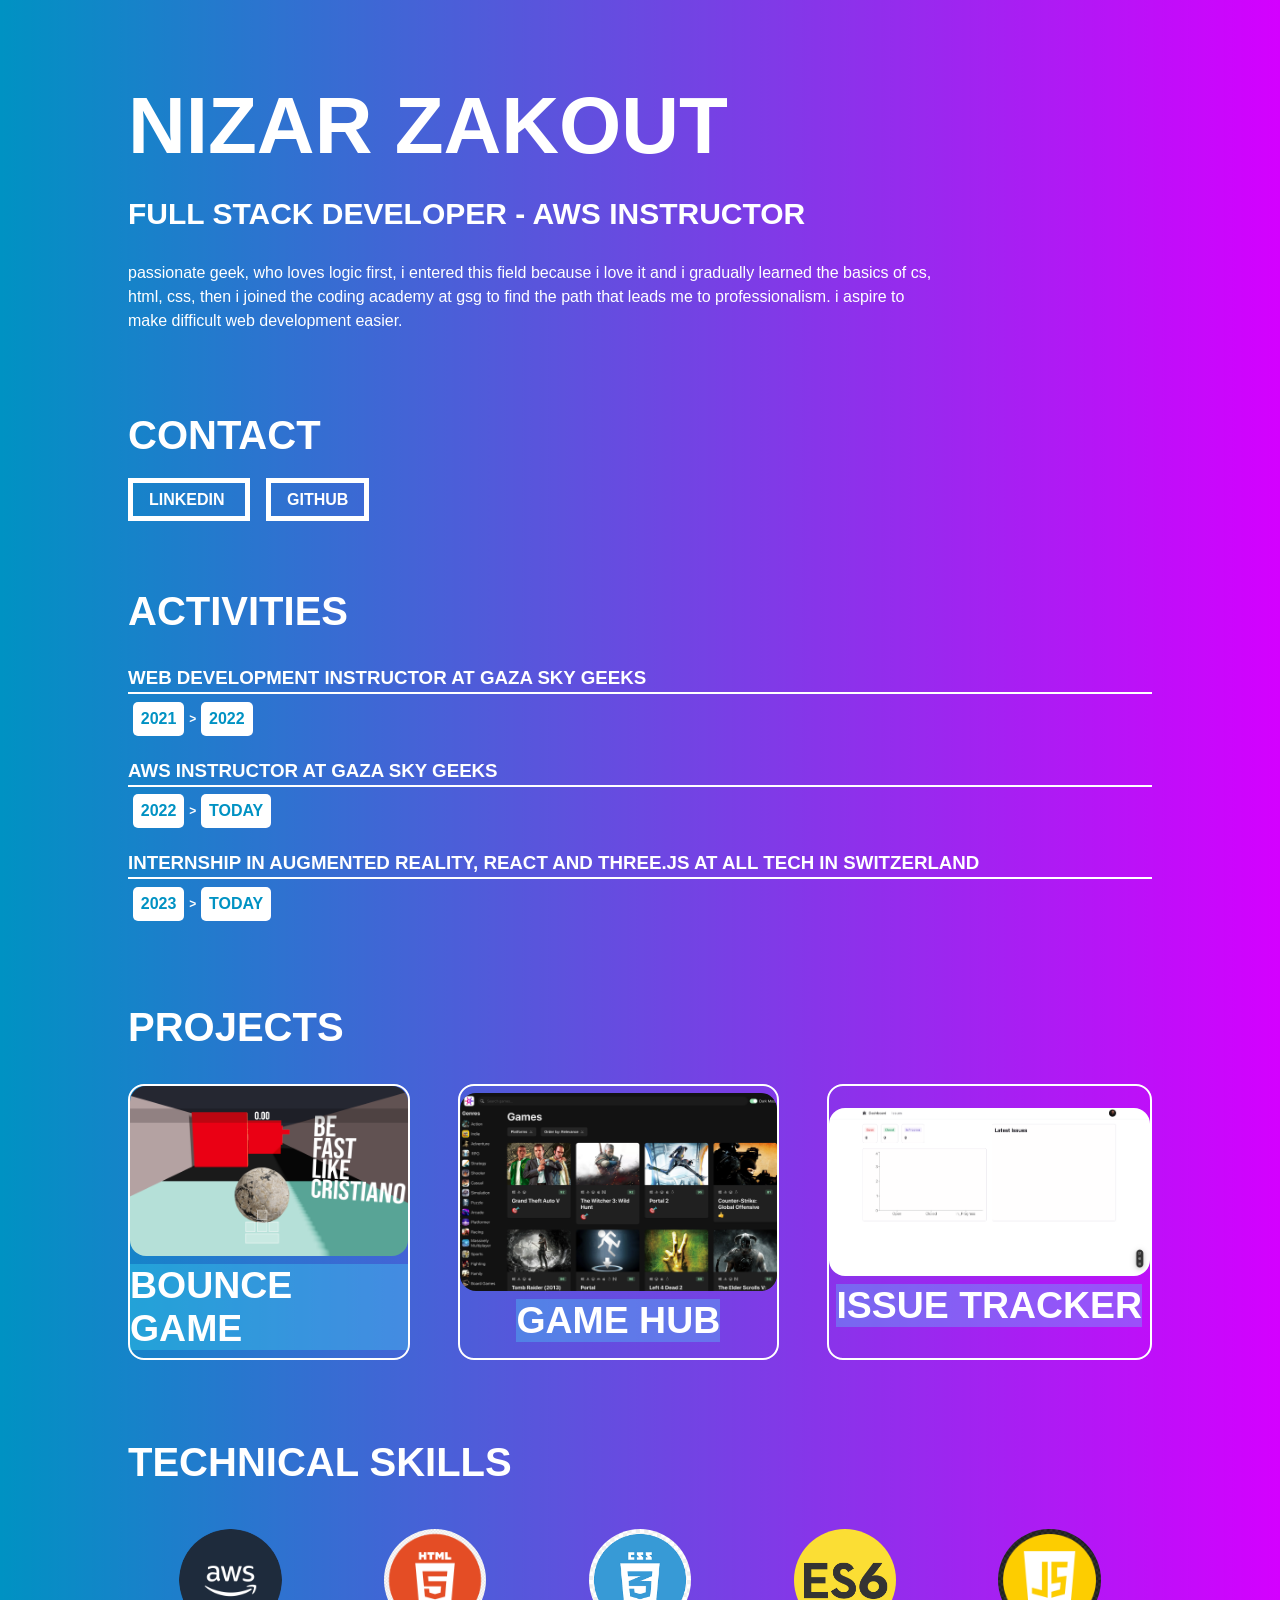
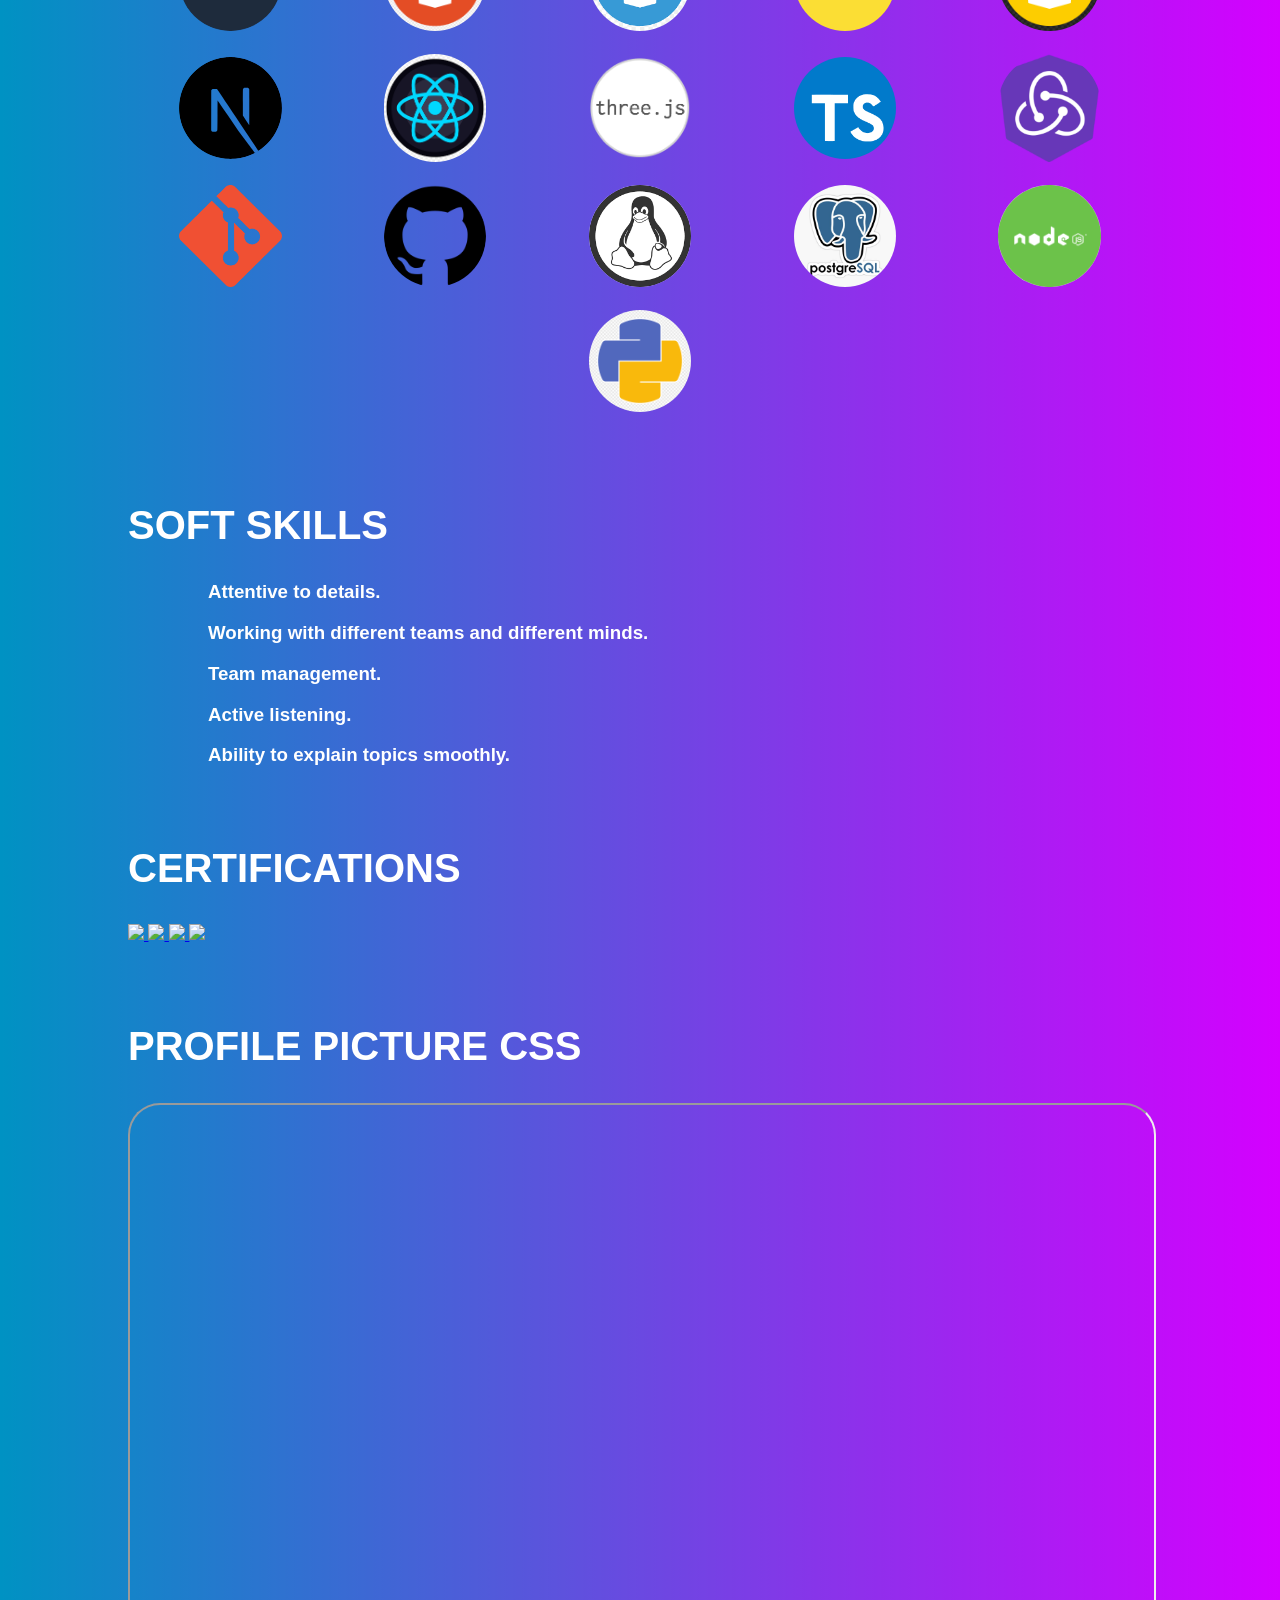
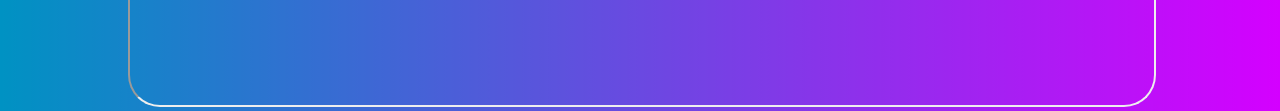
==== commit 6c6c0209: "add profile picture" ====
--- a/public/portofolio/index.html
+++ b/public/portofolio/index.html
@@ -96,12 +96,10 @@
                         <h3 class="project-title">Issue Tracker</h3>
                     </a>
                 </div>
-
+            
             </div>
-
-
-        </section>
-
+            </section>
+       
         <section class="section skills">
             <h1 class="title-sm">Technical Skills</h1>
             <div class="skills-container">
@@ -161,6 +159,13 @@
                         src="https://user-images.githubusercontent.com/72108088/254238177-e17e055e-c579-4f1d-98af-55c5b4baca5b.png">
                 </a>
         </section>
+
+        <section class="section photo-container">
+            <h1 class="title-sm">Profile Picture CSS</h1>
+            <iframe class="profile-picture" src="https://nizar7zak.github.io/PROFILE-PHOTO/">
+                <a href="https://nizar7zak.github.io/PROFILE-PHOTO/"></a>
+            </iframe>
+        </section>
     </main>
 </body>
 
--- a/public/portofolio/style.css
+++ b/public/portofolio/style.css
@@ -175,4 +175,13 @@
   /* Handle on hover */
   ::-webkit-scrollbar-thumb:hover {
     background: #555; 
+  }
+
+  .photo-container {
+    width: 100%;
+  }
+  .profile-picture { 
+    width: 100%;
+    height: 600px;
+    border-radius: 2rem;
   }
